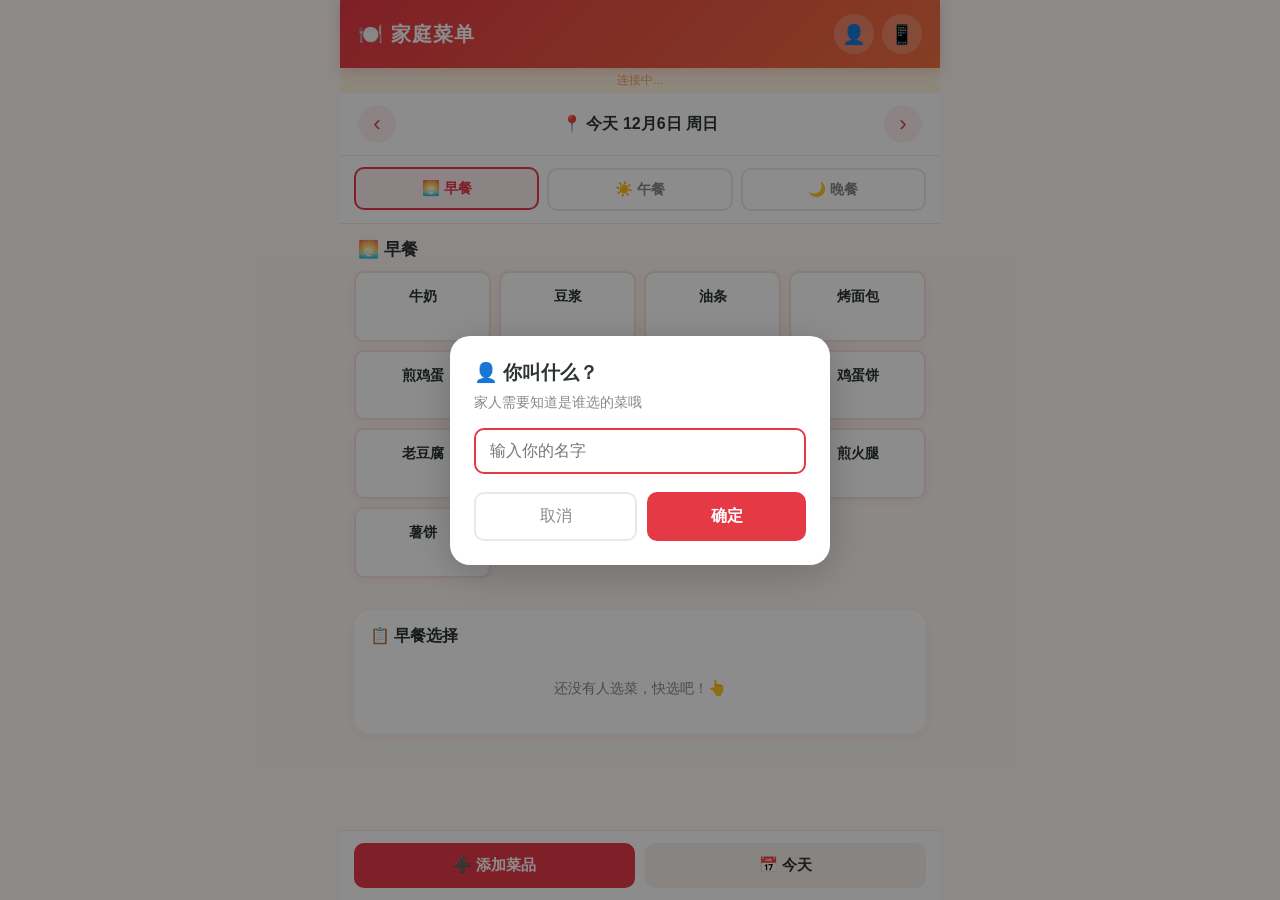
==== index.html @ 84089881 "feat: family menu app with real-time sync via MQTT" ====
<!DOCTYPE html>
<html lang="zh-CN">
<head>
  <meta charset="UTF-8">
  <meta name="viewport" content="width=device-width, initial-scale=1.0, maximum-scale=1.0, user-scalable=no">
  <title>🍽️ 家庭菜单</title>
  <link rel="stylesheet" href="./style.css">
</head>
<body>
  <div id="app">
    <header class="header">
      <h1 class="logo">🍽️ 家庭菜单</h1>
      <div class="header-actions">
        <button id="member-btn" class="icon-btn" title="设置名字">👤</button>
        <button id="qr-btn" class="icon-btn qr-pulse" title="二维码">📱</button>
      </div>
    </header>

    <div id="conn-status" class="conn-status connecting">连接中...</div>

    <div class="date-bar">
      <button id="prev-day" class="nav-btn">‹</button>
      <div id="current-date" class="date-display" title="点击回到今天"></div>
      <button id="next-day" class="nav-btn">›</button>
    </div>

    <div class="meal-tabs">
      <button class="meal-tab active" data-meal="breakfast">🌅 早餐</button>
      <button class="meal-tab" data-meal="lunch">☀️ 午餐</button>
      <button class="meal-tab" data-meal="dinner">🌙 晚餐</button>
    </div>

    <main id="menu-area" class="menu-area"></main>
    <section id="selections-summary" class="selections-summary"></section>

    <div class="bottom-bar">
      <button id="add-dish-btn" class="bottom-btn">➕ 添加菜品</button>
      <button id="today-btn" class="bottom-btn secondary">📅 今天</button>
    </div>
  </div>

  <!-- 名字设置 -->
  <div id="member-modal" class="modal hidden">
    <div class="modal-card">
      <h2>👤 你叫什么？</h2>
      <p class="modal-hint">家人需要知道是谁选的菜哦</p>
      <input type="text" id="member-input" placeholder="输入你的名字" maxlength="10" autocomplete="off">
      <div class="modal-actions">
        <button id="member-cancel" class="btn-cancel">取消</button>
        <button id="member-save" class="btn-primary">确定</button>
      </div>
    </div>
  </div>

  <!-- 二维码 -->
  <div id="qr-modal" class="modal hidden">
    <div class="modal-card qr-card">
      <h2>📱 扫码打开菜单</h2>
      <p class="modal-hint">家人用微信/相机扫码即可加入选餐</p>
      <div class="qr-wrap">
        <img id="qr-image" src="" alt="二维码" onload="document.getElementById('qr-loading').style.display='none'" onerror="document.getElementById('qr-loading').textContent='二维码生成失败，请复制下方链接'">
      </div>
      <p id="qr-loading" style="text-align:center;color:#888;font-size:0.85rem">生成二维码中...</p>
      <p id="qr-url" class="qr-url"></p>
      <button id="qr-copy" class="btn-cancel" style="margin-bottom:10px">📋 复制链接</button>
      <button id="qr-close" class="btn-primary full-width">关闭</button>
    </div>
  </div>

  <!-- 添加菜品 -->
  <div id="add-dish-modal" class="modal hidden">
    <div class="modal-card">
      <h2>➕ 添加菜品</h2>
      <div class="form-group">
        <label>餐次</label>
        <select id="dish-meal">
          <option value="breakfast">早餐</option>
          <option value="lunch_dinner">午 / 晚餐</option>
        </select>
      </div>
      <div class="form-group" id="fg-category" style="display:none">
        <label>分类</label>
        <select id="dish-category">
          <option value="meat">🍖 荤菜</option>
          <option value="vegetable">🥬 素菜</option>
          <option value="staple">🍚 主食</option>
          <option value="fried">🍟 炸物</option>
        </select>
      </div>
      <div class="form-group" id="fg-subcategory" style="display:none">
        <label>荤菜类型</label>
        <select id="dish-subcategory">
          <option value="pork">猪肉</option>
          <option value="beef">牛肉</option>
          <option value="chicken">鸡肉</option>
          <option value="fish">鱼肉</option>
          <option value="shrimp">虾类</option>
        </select>
      </div>
      <div class="form-group">
        <label>菜名</label>
        <input type="text" id="dish-name" placeholder="如：酸菜鱼" maxlength="15" autocomplete="off">
      </div>
      <div class="modal-actions">
        <button id="add-dish-cancel" class="btn-cancel">取消</button>
        <button id="add-dish-confirm" class="btn-primary">添加</button>
      </div>
    </div>
  </div>

  <div id="toast-container"></div>
  <script src="https://cdn.jsdelivr.net/npm/mqtt/dist/mqtt.min.js"></script>
  <script src="./app.js"></script>
</body>
</html>
---- style.css ----
/* ===== 全局 ===== */
:root {
  --primary: #e63946;
  --primary-dark: #d62828;
  --primary-light: #fff0f0;
  --bg: #fef9f5;
  --card: #ffffff;
  --text: #2d3436;
  --text-light: #888;
  --border: #f0e6e0;
  --shadow: 0 2px 12px rgba(230, 57, 70, 0.08);
  --shadow-hover: 0 4px 20px rgba(230, 57, 70, 0.15);
  --radius: 16px;
  --radius-sm: 10px;

  --meat: #e76f51;
  --vegetable: #52b788;
  --staple: #e9c46a;
  --fried: #f4a261;
  --breakfast: #f4a261;
}

* {
  margin: 0;
  padding: 0;
  box-sizing: border-box;
  -webkit-tap-highlight-color: transparent;
}

html { font-size: 16px; }

body {
  font-family: -apple-system, BlinkMacSystemFont, "Segoe UI", "PingFang SC", "Microsoft YaHei", "Helvetica Neue", sans-serif;
  background: var(--bg);
  color: var(--text);
  max-width: 600px;
  margin: 0 auto;
  min-height: 100vh;
  padding-bottom: 100px;
  -webkit-font-smoothing: antialiased;
}

/* ===== 顶部 ===== */
.header {
  position: sticky;
  top: 0;
  z-index: 100;
  background: linear-gradient(135deg, var(--primary) 0%, #f07141 100%);
  color: #fff;
  padding: 14px 18px;
  display: flex;
  align-items: center;
  justify-content: space-between;
  box-shadow: 0 2px 12px rgba(230, 57, 70, 0.25);
}

.logo {
  font-size: 1.25rem;
  font-weight: 700;
  letter-spacing: 1px;
}

.header-actions {
  display: flex;
  gap: 8px;
}

.icon-btn {
  background: rgba(255, 255, 255, 0.2);
  border: none;
  color: #fff;
  width: 40px;
  height: 40px;
  border-radius: 50%;
  font-size: 1.2rem;
  cursor: pointer;
  transition: all 0.2s;
  display: flex;
  align-items: center;
  justify-content: center;
}

.icon-btn:hover {
  background: rgba(255, 255, 255, 0.35);
  transform: scale(1.05);
}

.qr-pulse {
  animation: pulse 2s infinite;
}

@keyframes pulse {
  0%, 100% { box-shadow: 0 0 0 0 rgba(255, 255, 255, 0.5); }
  50% { box-shadow: 0 0 0 8px rgba(255, 255, 255, 0); }
}

/* ===== 连接状态 ===== */
.conn-status {
  text-align: center;
  font-size: 0.75rem;
  padding: 4px;
  color: var(--text-light);
  background: #f5f0eb;
  transition: all 0.3s;
}

.conn-status.connected {
  background: #e8f5e9;
  color: #52b788;
}

.conn-status.connecting {
  background: #fff3e0;
  color: #f4a261;
}

.conn-status.disconnected {
  background: #ffebee;
  color: #e63946;
}

/* ===== 日期选择 ===== */
.date-bar {
  display: flex;
  align-items: center;
  justify-content: space-between;
  padding: 12px 18px;
  background: var(--card);
  border-bottom: 1px solid var(--border);
}

.nav-btn {
  background: var(--primary-light);
  border: none;
  color: var(--primary);
  width: 38px;
  height: 38px;
  border-radius: 50%;
  font-size: 1.4rem;
  cursor: pointer;
  transition: all 0.2s;
  display: flex;
  align-items: center;
  justify-content: center;
  line-height: 1;
}

.nav-btn:hover {
  background: var(--primary);
  color: #fff;
}

.date-display {
  font-size: 1rem;
  font-weight: 600;
  cursor: pointer;
  padding: 6px 16px;
  border-radius: 20px;
  transition: all 0.2s;
}

.date-display:hover {
  background: var(--primary-light);
}

/* ===== 餐次切换 ===== */
.meal-tabs {
  display: flex;
  padding: 12px 14px;
  gap: 8px;
  background: var(--card);
  border-bottom: 1px solid var(--border);
}

.meal-tab {
  flex: 1;
  padding: 10px;
  border: 2px solid var(--border);
  border-radius: var(--radius-sm);
  background: #fff;
  font-size: 0.9rem;
  font-weight: 600;
  color: var(--text-light);
  cursor: pointer;
  transition: all 0.25s;
}

.meal-tab.active {
  border-color: var(--primary);
  background: var(--primary-light);
  color: var(--primary);
  transform: translateY(-1px);
}

/* ===== 菜单区域 ===== */
.menu-area {
  padding: 14px;
}

.menu-category {
  margin-bottom: 18px;
}

.category-title {
  font-size: 1.05rem;
  font-weight: 700;
  margin-bottom: 10px;
  padding-left: 4px;
  display: flex;
  align-items: center;
  gap: 6px;
}

.subcategory {
  margin-bottom: 12px;
}

.subcategory-label {
  font-size: 0.8rem;
  color: var(--text-light);
  margin-bottom: 6px;
  padding-left: 4px;
  font-weight: 600;
}

.dish-grid {
  display: grid;
  grid-template-columns: repeat(auto-fill, minmax(125px, 1fr));
  gap: 8px;
}

/* ===== 菜品卡片 ===== */
.dish-chip {
  position: relative;
  background: var(--card);
  border: 2px solid var(--border);
  border-radius: var(--radius-sm);
  padding: 14px 10px 10px;
  text-align: center;
  cursor: pointer;
  transition: all 0.2s;
  box-shadow: var(--shadow);
  user-select: none;
}

.dish-chip:hover {
  border-color: #ddd;
  transform: translateY(-2px);
  box-shadow: var(--shadow-hover);
}

.dish-chip.selected {
  background: linear-gradient(135deg, var(--primary) 0%, #f07141 100%);
  border-color: var(--primary);
  color: #fff;
  box-shadow: 0 4px 16px rgba(230, 57, 70, 0.3);
  animation: pop 0.3s ease;
}

@keyframes pop {
  0% { transform: scale(0.95); }
  50% { transform: scale(1.05); }
  100% { transform: scale(1); }
}

.dish-name {
  font-size: 0.9rem;
  font-weight: 600;
  display: block;
  line-height: 1.3;
}

.dish-selectors {
  display: flex;
  justify-content: center;
  gap: 3px;
  margin-top: 6px;
  min-height: 18px;
  flex-wrap: wrap;
}

.selector-avatar {
  width: 18px;
  height: 18px;
  border-radius: 50%;
  background: var(--primary);
  color: #fff;
  font-size: 0.65rem;
  font-weight: 700;
  display: flex;
  align-items: center;
  justify-content: center;
}

.dish-chip.selected .selector-avatar {
  background: rgba(255, 255, 255, 0.85);
  color: var(--primary);
}

.dish-chip:not(.selected) .selector-avatar {
  background: var(--primary);
}

/* 新菜品标记 */
.dish-chip.new-dish::after {
  content: 'NEW';
  position: absolute;
  top: -6px;
  right: -6px;
  background: #52b788;
  color: #fff;
  font-size: 0.55rem;
  font-weight: 700;
  padding: 2px 6px;
  border-radius: 8px;
  animation: fadeIn 0.5s ease;
}

@keyframes fadeIn {
  from { opacity: 0; transform: scale(0); }
  to { opacity: 1; transform: scale(1); }
}

/* ===== 选择汇总 ===== */
.selections-summary {
  padding: 0 14px;
  margin-bottom: 20px;
}

.summary-card {
  background: var(--card);
  border-radius: var(--radius);
  padding: 16px;
  box-shadow: var(--shadow);
}

.summary-title {
  font-size: 1rem;
  font-weight: 700;
  margin-bottom: 12px;
  display: flex;
  align-items: center;
  gap: 6px;
}

.member-selection {
  padding: 12px 0;
  border-bottom: 1px solid var(--border);
}

.member-selection:last-of-type {
  border-bottom: none;
}

.member-selection.me {
  background: var(--primary-light);
  margin: 0 -16px;
  padding: 12px 16px;
  border-radius: 10px;
  border-bottom: none;
}

.member-name {
  font-weight: 700;
  font-size: 0.95rem;
  margin-bottom: 8px;
  display: flex;
  align-items: center;
  gap: 6px;
}

.online-dot {
  width: 8px;
  height: 8px;
  border-radius: 50%;
  background: #52b788;
  display: inline-block;
  box-shadow: 0 0 6px #52b788;
}

.member-dishes {
  display: flex;
  flex-wrap: wrap;
  gap: 6px;
}

.dish-tag {
  background: #f5f0eb;
  padding: 4px 12px;
  border-radius: 20px;
  font-size: 0.85rem;
  color: var(--text);
}

.me .dish-tag {
  background: rgba(230, 57, 70, 0.1);
  color: var(--primary);
  font-weight: 600;
}

.no-selections {
  text-align: center;
  color: var(--text-light);
  padding: 20px;
  font-size: 0.9rem;
}

.clear-btn {
  margin-top: 12px;
  width: 100%;
  padding: 10px;
  border: 1px solid var(--border);
  border-radius: var(--radius-sm);
  background: #fff;
  color: var(--text-light);
  font-size: 0.85rem;
  cursor: pointer;
  transition: all 0.2s;
}

.clear-btn:hover {
  border-color: var(--primary);
  color: var(--primary);
}

/* ===== 底部栏 ===== */
.bottom-bar {
  position: fixed;
  bottom: 0;
  left: 50%;
  transform: translateX(-50%);
  width: 100%;
  max-width: 600px;
  padding: 12px 14px;
  background: rgba(255, 255, 255, 0.95);
  backdrop-filter: blur(10px);
  border-top: 1px solid var(--border);
  display: flex;
  gap: 10px;
  z-index: 50;
}

.bottom-btn {
  flex: 1;
  padding: 12px;
  border: none;
  border-radius: var(--radius-sm);
  font-size: 0.95rem;
  font-weight: 600;
  cursor: pointer;
  transition: all 0.2s;
  background: var(--primary);
  color: #fff;
}

.bottom-btn.secondary {
  background: #f5f0eb;
  color: var(--text);
}

.bottom-btn:hover {
  transform: translateY(-1px);
  box-shadow: var(--shadow-hover);
}

/* ===== 弹窗 ===== */
.modal {
  position: fixed;
  inset: 0;
  background: rgba(0, 0, 0, 0.45);
  z-index: 200;
  display: flex;
  align-items: center;
  justify-content: center;
  padding: 20px;
  animation: fadeBg 0.2s ease;
}

.modal.hidden {
  display: none;
}

@keyframes fadeBg {
  from { opacity: 0; }
  to { opacity: 1; }
}

.modal-card {
  background: #fff;
  border-radius: 20px;
  padding: 24px;
  width: 100%;
  max-width: 380px;
  box-shadow: 0 8px 40px rgba(0, 0, 0, 0.2);
  animation: slideUp 0.3s ease;
}

@keyframes slideUp {
  from { transform: translateY(30px); opacity: 0; }
  to { transform: translateY(0); opacity: 1; }
}

.modal-card h2 {
  font-size: 1.2rem;
  margin-bottom: 8px;
}

.modal-hint {
  font-size: 0.85rem;
  color: var(--text-light);
  margin-bottom: 16px;
}

.modal-card input,
.modal-card select {
  width: 100%;
  padding: 12px 14px;
  border: 2px solid var(--border);
  border-radius: var(--radius-sm);
  font-size: 1rem;
  margin-bottom: 12px;
  transition: border 0.2s;
  font-family: inherit;
}

.modal-card input:focus,
.modal-card select:focus {
  outline: none;
  border-color: var(--primary);
}

.form-group {
  margin-bottom: 12px;
}

.form-group label {
  display: block;
  font-size: 0.85rem;
  font-weight: 600;
  color: var(--text-light);
  margin-bottom: 6px;
}

.form-group input,
.form-group select {
  margin-bottom: 0;
}

.modal-actions {
  display: flex;
  gap: 10px;
  margin-top: 6px;
}

.btn-primary {
  flex: 1;
  padding: 12px;
  border: none;
  border-radius: var(--radius-sm);
  background: var(--primary);
  color: #fff;
  font-size: 1rem;
  font-weight: 600;
  cursor: pointer;
  transition: all 0.2s;
}

.btn-primary:hover {
  background: var(--primary-dark);
}

.btn-cancel {
  flex: 1;
  padding: 12px;
  border: 2px solid var(--border);
  border-radius: var(--radius-sm);
  background: #fff;
  color: var(--text-light);
  font-size: 1rem;
  cursor: pointer;
  transition: all 0.2s;
}

.btn-cancel:hover {
  border-color: #ccc;
  color: var(--text);
}

.btn-primary.full-width {
  width: 100%;
  flex: none;
}

/* ===== 二维码弹窗 ===== */
.qr-card {
  text-align: center;
}

.qr-wrap {
  margin: 16px auto;
  width: 240px;
  height: 240px;
  border-radius: 16px;
  overflow: hidden;
  box-shadow: 0 4px 20px rgba(0, 0, 0, 0.1);
}

.qr-wrap img {
  width: 100%;
  height: 100%;
  display: block;
}

.qr-url {
  font-size: 0.8rem;
  color: var(--text-light);
  word-break: break-all;
  margin-bottom: 16px;
}

/* ===== Toast ===== */
#toast-container {
  position: fixed;
  top: 70px;
  left: 50%;
  transform: translateX(-50%);
  z-index: 300;
  display: flex;
  flex-direction: column;
  gap: 8px;
  align-items: center;
  pointer-events: none;
  width: 100%;
  max-width: 380px;
  padding: 0 14px;
}

.toast {
  background: rgba(45, 52, 54, 0.92);
  color: #fff;
  padding: 10px 18px;
  border-radius: 24px;
  font-size: 0.85rem;
  box-shadow: 0 4px 16px rgba(0, 0, 0, 0.2);
  animation: toastIn 0.3s ease, toastOut 0.3s ease 2.7s forwards;
  white-space: nowrap;
  overflow: hidden;
  text-overflow: ellipsis;
  max-width: 100%;
}

@keyframes toastIn {
  from { transform: translateY(-20px); opacity: 0; }
  to { transform: translateY(0); opacity: 1; }
}

@keyframes toastOut {
  to { transform: translateY(-20px); opacity: 0; }
}

/* ===== 加载状态 ===== */
.loading {
  text-align: center;
  padding: 40px;
  color: var(--text-light);
}

.spinner {
  width: 36px;
  height: 36px;
  border: 3px solid var(--border);
  border-top-color: var(--primary);
  border-radius: 50%;
  animation: spin 0.8s linear infinite;
  margin: 0 auto 12px;
}

@keyframes spin {
  to { transform: rotate(360deg); }
}

/* ===== 响应式 ===== */
@media (max-width: 380px) {
  .dish-grid {
    grid-template-columns: repeat(auto-fill, minmax(105px, 1fr));
  }
  .dish-name {
    font-size: 0.82rem;
  }
}
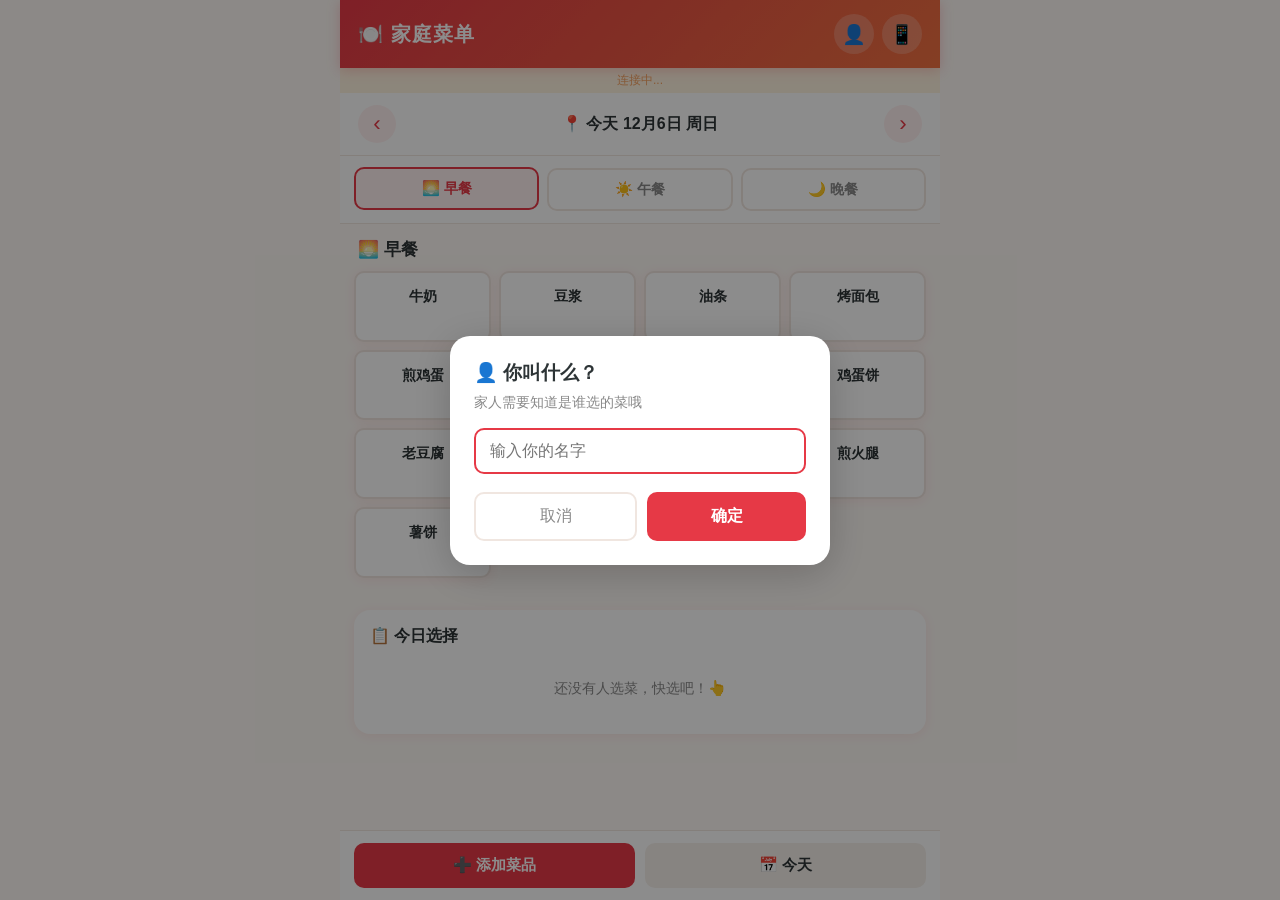
==== commit 4f707079: "fix: show all meals in summary + heartbeat + sync_response member name + presence" ====
--- a/index.html
+++ b/index.html
@@ -4,7 +4,7 @@
   <meta charset="UTF-8">
   <meta name="viewport" content="width=device-width, initial-scale=1.0, maximum-scale=1.0, user-scalable=no">
   <title>🍽️ 家庭菜单</title>
-  <link rel="stylesheet" href="./style.css">
+  <link rel="stylesheet" href="./style.css?v=4">
 </head>
 <body>
   <div id="app">
@@ -110,6 +110,6 @@
 
   <div id="toast-container"></div>
   <script src="https://cdn.jsdelivr.net/npm/mqtt/dist/mqtt.min.js"></script>
-  <script src="./app.js"></script>
+  <script src="./app.js?v=4"></script>
 </body>
 </html>
--- a/style.css
+++ b/style.css
@@ -423,6 +423,26 @@
   color: var(--primary);
 }
 
+.online-bar {
+  background: #e8f5e9;
+  color: #2e7d32;
+  padding: 8px 14px;
+  border-radius: 10px;
+  font-size: 0.82rem;
+  margin-bottom: 10px;
+  text-align: center;
+  font-weight: 600;
+}
+
+.summary-card.current-meal {
+  border: 2px solid var(--primary);
+  box-shadow: 0 2px 16px rgba(230, 57, 70, 0.12);
+}
+
+.summary-card + .summary-card {
+  margin-top: 12px;
+}
+
 /* ===== 底部栏 ===== */
 .bottom-bar {
   position: fixed;
